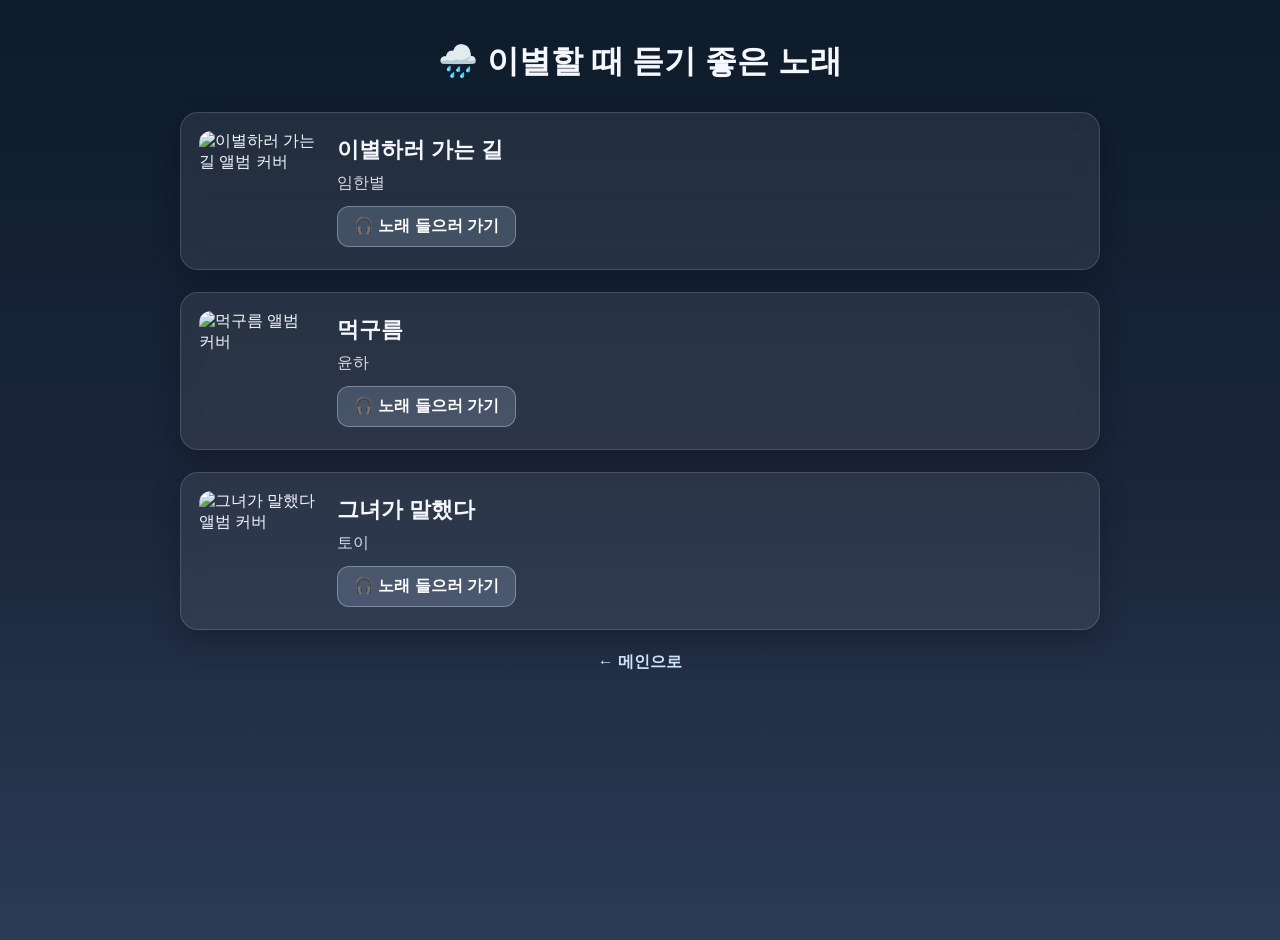
==== breakup.html @ b7f6bf1d "Add breakup.html with song recommendations" ====
<!DOCTYPE html>
<html lang="ko">
<head>
  <meta charset="UTF-8" />
  <meta name="viewport" content="width=device-width, initial-scale=1.0" />
  <title>이별할 때 듣기 좋은 노래</title>

  <link rel="stylesheet" href="style.css" />
  <link rel="stylesheet" as="style" crossorigin
    href="https://cdn.jsdelivr.net/gh/orioncactus/pretendard/dist/web/static/pretendard.css" />
</head>

<body class="page">
  <h1 class="page-title">🌧️ 이별할 때 듣기 좋은 노래</h1>

  <main class="song-list">

    <!-- 이별하러 가는 길 -->
    <div class="song-item">
      <img class="album" src="images/breakup1.jpg" alt="이별하러 가는 길 앨범 커버">
      <div class="info">
        <h2>이별하러 가는 길</h2>
        <p>임한별</p>
        <a class="go-btn" target="_blank"
           href="https://www.youtube.com/results?search_query=임한별+이별하러+가는+길">
          🎧 노래 들으러 가기
        </a>
      </div>
    </div>

    <!-- 먹구름 -->
    <div class="song-item">
      <img class="album" src="images/breakup2.jpg" alt="먹구름 앨범 커버">
      <div class="info">
        <h2>먹구름</h2>
        <p>윤하</p>
        <a class="go-btn" target="_blank"
           href="https://www.youtube.com/results?search_query=윤하+먹구름">
          🎧 노래 들으러 가기
        </a>
      </div>
    </div>

    <!-- 그녀가 말했다 -->
    <div class="song-item">
      <img class="album" src="images/breakup3.jpg" alt="그녀가 말했다 앨범 커버">
      <div class="info">
        <h2>그녀가 말했다</h2>
        <p>토이</p>
        <a class="go-btn" target="_blank"
           href="https://www.youtube.com/results?search_query=토이+그녀가+말했다">
          🎧 노래 들으러 가기
        </a>
      </div>
    </div>

  </main>

  <div class="nav">
    <a href="index.html">← 메인으로</a>
  </div>
</body>
</html>
---- style.css ----
* { box-sizing: border-box; }

body {
  margin: 0;
  font-family: "Pretendard", sans-serif;
  color: #f5f7ff;
}

/* 메인 배경 */
body.home {
  min-height: 100vh;
  background: radial-gradient(1200px 600px at 20% 10%, rgba(220,235,255,0.18), transparent 55%),
              radial-gradient(900px 500px at 80% 20%, rgba(200,220,255,0.14), transparent 60%),
              linear-gradient(180deg, #0d1b2a 0%, #1b263b 55%, #2b3b55 100%);
}

/* 서브페이지 배경 */
body.page {
  min-height: 100vh;
  background: linear-gradient(180deg, #0d1b2a 0%, #1b263b 55%, #2b3b55 100%);
}

.hero {
  width: min(920px, 90%);
  margin: 0 auto;
  padding: 56px 0 22px;
  text-align: center;
}
.hero-sub { margin: 0 0 10px; opacity: 0.85; letter-spacing: 1px; }
.hero-title { margin: 0; font-size: clamp(30px, 4vw, 44px); font-weight: 800; }
.hero-desc { margin: 14px 0 0; opacity: 0.8; }

/* 메인 4구역 */
.grid {
  width: min(920px, 90%);
  margin: 28px auto 44px;
  display: grid;
  grid-template-columns: repeat(2, 1fr);
  gap: 18px;
}
.scene-card {
  text-decoration: none;
  color: inherit;
  padding: 22px 22px 18px;
  border-radius: 18px;
  background: rgba(255,255,255,0.08);
  backdrop-filter: blur(10px);
  border: 1px solid rgba(220,235,255,0.18);
  box-shadow: 0 10px 32px rgba(0,0,0,0.25);
  transition: transform 0.25s, box-shadow 0.25s, background 0.25s;
}
.scene-card:hover {
  transform: translateY(-4px);
  box-shadow: 0 16px 44px rgba(0,0,0,0.35);
  background: rgba(255,255,255,0.12);
}
.scene-top { display: flex; align-items: center; gap: 10px; }
.scene-emoji { font-size: 22px; }
.scene-title { margin: 0; font-size: 20px; font-weight: 800; }
.scene-desc { margin: 12px 0 18px; opacity: 0.85; line-height: 1.4; }
.scene-btn {
  display: inline-block;
  padding: 8px 14px;
  border-radius: 12px;
  border: 1px solid rgba(220,235,255,0.35);
  background: rgba(200,220,255,0.16);
  font-weight: 700;
}
.scene-card.snow { box-shadow: 0 10px 32px rgba(180, 200, 255, 0.18); }
.scene-card.walk { box-shadow: 0 10px 32px rgba(170, 255, 220, 0.12); }
.scene-card.breakup { box-shadow: 0 10px 32px rgba(255, 190, 210, 0.10); }
.scene-card.summer { box-shadow: 0 10px 32px rgba(255, 230, 160, 0.10); }

/* 서브페이지 제목 */
.page-title {
  width: min(920px, 90%);
  margin: 40px auto 0;
  font-size: 32px;
  font-weight: 800;
  text-align: center;
}

/* 노래 카드 리스트 */
.song-list {
  width: min(920px, 90%);
  margin: 28px auto 22px;
  display: flex;
  flex-direction: column;
  gap: 22px;
}

.song-item {
  display: flex;
  align-items: center;
  gap: 18px;
  padding: 18px;
  border-radius: 18px;
  background: rgba(255,255,255,0.08);
  backdrop-filter: blur(10px);
  border: 1px solid rgba(220,235,255,0.16);
  box-shadow: 0 10px 28px rgba(0,0,0,0.22);
}

.album {
  width: 120px;
  height: 120px;
  border-radius: 12px;
  object-fit: cover;
  flex: 0 0 auto;
}

.info h2 { margin: 0; font-size: 22px; font-weight: 800; }
.info p { margin: 8px 0 12px; opacity: 0.85; }

.go-btn {
  display: inline-block;
  padding: 9px 16px;
  border-radius: 12px;
  border: 1px solid rgba(220,235,255,0.35);
  background: rgba(200,220,255,0.18);
  color: #fff;
  font-weight: 700;
  text-decoration: none;
}

.nav {
  width: min(920px, 90%);
  margin: 0 auto 60px;
  text-align: center;
}
.nav a { color: #cfe6ff; text-decoration: none; font-weight: 800; }

.footer { text-align: center; padding: 24px 0 34px; opacity: 0.7; font-size: 14px; }

@media (max-width: 720px) {
  .grid { grid-template-columns: 1fr; }
  .song-item { flex-direction: column; text-align: center; }
}
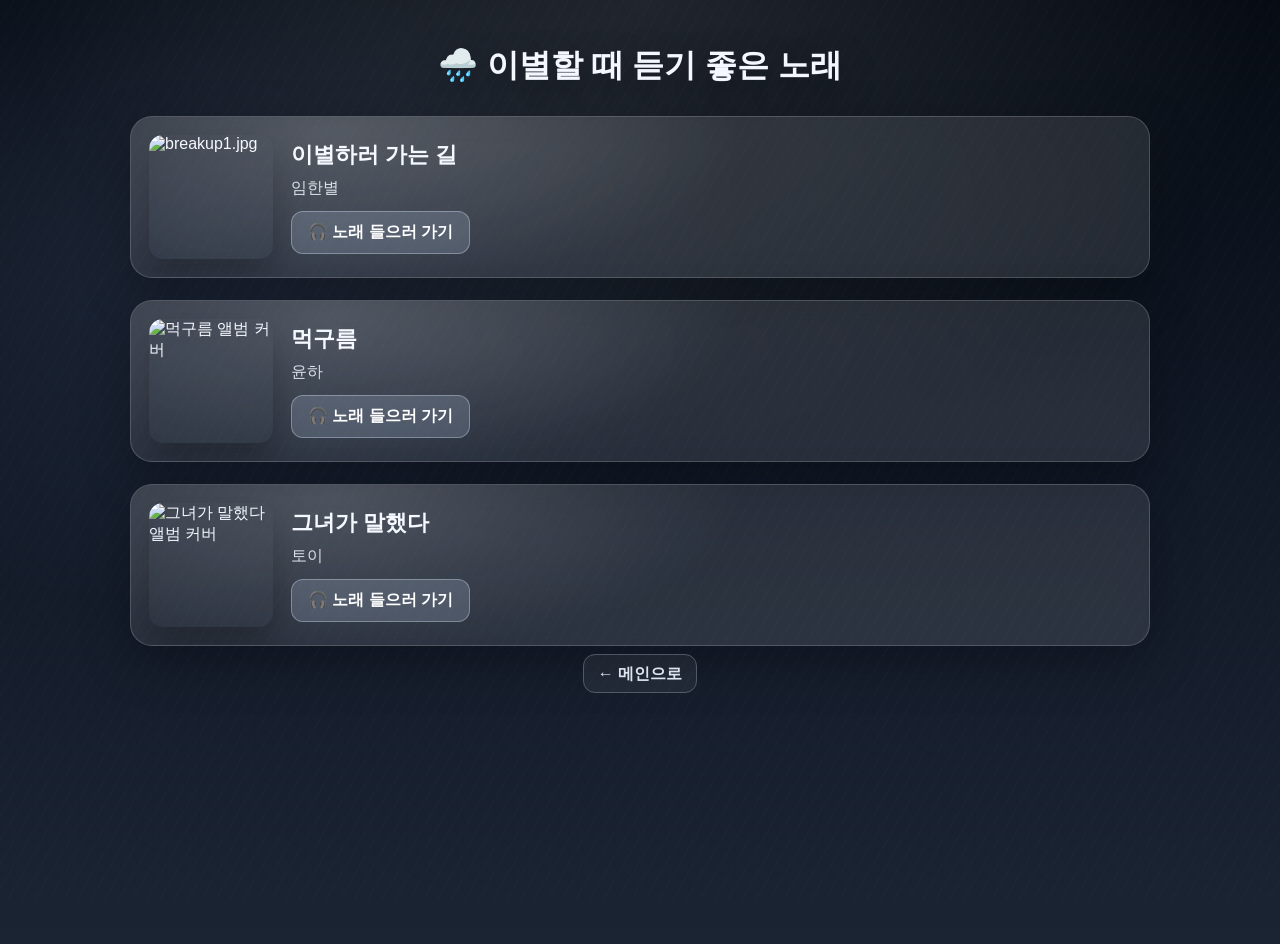
==== commit 857cf960: "Update alt text for album cover image" ====
--- a/breakup.html
+++ b/breakup.html
@@ -10,14 +10,14 @@
     href="https://cdn.jsdelivr.net/gh/orioncactus/pretendard/dist/web/static/pretendard.css" />
 </head>
 
-<body class="page">
+<body class="page page-breakup">
   <h1 class="page-title">🌧️ 이별할 때 듣기 좋은 노래</h1>
 
   <main class="song-list">
 
     <!-- 이별하러 가는 길 -->
     <div class="song-item">
-      <img class="album" src="images/breakup1.jpg" alt="이별하러 가는 길 앨범 커버">
+      <img class="album" src="images/breakup1.jpg" alt="breakup1.jpg">
       <div class="info">
         <h2>이별하러 가는 길</h2>
         <p>임한별</p>
--- a/style.css
+++ b/style.css
@@ -1,138 +1,366 @@
 * { box-sizing: border-box; }
-
-body {
-  margin: 0;
-  font-family: "Pretendard", sans-serif;
-  color: #f5f7ff;
-}
-
-/* 메인 배경 */
-body.home {
-  min-height: 100vh;
-  background: radial-gradient(1200px 600px at 20% 10%, rgba(220,235,255,0.18), transparent 55%),
-              radial-gradient(900px 500px at 80% 20%, rgba(200,220,255,0.14), transparent 60%),
-              linear-gradient(180deg, #0d1b2a 0%, #1b263b 55%, #2b3b55 100%);
-}
-
-/* 서브페이지 배경 */
-body.page {
-  min-height: 100vh;
-  background: linear-gradient(180deg, #0d1b2a 0%, #1b263b 55%, #2b3b55 100%);
-}
-
-.hero {
-  width: min(920px, 90%);
-  margin: 0 auto;
-  padding: 56px 0 22px;
-  text-align: center;
-}
-.hero-sub { margin: 0 0 10px; opacity: 0.85; letter-spacing: 1px; }
-.hero-title { margin: 0; font-size: clamp(30px, 4vw, 44px); font-weight: 800; }
-.hero-desc { margin: 14px 0 0; opacity: 0.8; }
-
-/* 메인 4구역 */
-.grid {
-  width: min(920px, 90%);
-  margin: 28px auto 44px;
-  display: grid;
-  grid-template-columns: repeat(2, 1fr);
-  gap: 18px;
-}
-.scene-card {
-  text-decoration: none;
-  color: inherit;
-  padding: 22px 22px 18px;
-  border-radius: 18px;
+:root{
+  --text:#f5f7ff;
+  --card-bg: rgba(255,255,255,0.10);
+  --card-bd: rgba(255,255,255,0.18);
+  --shadow: 0 16px 50px rgba(0,0,0,0.30);
+}
+
+body{
+  margin:0;
+  font-family:"Pretendard", sans-serif;
+  color:var(--text);
+  overflow-x:hidden;
+}
+
+/* =========================
+   HOME (메인) 더 예쁘게
+========================= */
+body.home{
+  min-height:100vh;
+  background:
+    radial-gradient(1100px 680px at 15% 10%, rgba(255,255,255,0.18), transparent 55%),
+    radial-gradient(900px 650px at 85% 10%, rgba(140,220,255,0.16), transparent 60%),
+    radial-gradient(900px 700px at 50% 115%, rgba(255,220,160,0.10), transparent 70%),
+    linear-gradient(180deg, #061120 0%, #0f223a 55%, #1b2f51 100%);
+  position:relative;
+}
+
+body.home::after{
+  content:"";
+  position:fixed;
+  inset:0;
+  pointer-events:none;
+  background:
+    radial-gradient(circle, rgba(255,255,255,0.18) 1px, transparent 1.8px);
+  background-size: 140px 140px;
+  opacity:0.14;
+}
+
+.hero{
+  width:min(1020px, 92%);
+  margin:0 auto;
+  padding:64px 0 26px;
+  text-align:center;
+}
+.hero-sub{
+  margin:0 0 10px;
+  opacity:.86;
+  letter-spacing:1px;
+}
+.hero-title{
+  margin:0;
+  font-size:clamp(34px, 4.6vw, 56px);
+  font-weight:900;
+  line-height:1.06;
+  letter-spacing:-0.6px;
+  text-shadow:0 12px 36px rgba(0,0,0,0.42);
+}
+.hero-desc{
+  margin:14px 0 0;
+  opacity:.82;
+  font-size:16px;
+}
+
+.grid{
+  width:min(1020px, 92%);
+  margin:24px auto 58px;
+  display:grid;
+  grid-template-columns:repeat(2, 1fr);
+  gap:18px;
+}
+
+.scene-card{
+  text-decoration:none;
+  color:inherit;
+  padding:22px 22px 18px;
+  border-radius:22px;
   background: rgba(255,255,255,0.08);
+  border:1px solid rgba(220,235,255,0.18);
+  backdrop-filter: blur(12px);
+  box-shadow: 0 14px 44px rgba(0,0,0,0.28);
+  transition: transform .25s ease, background .25s ease, box-shadow .25s ease;
+  position:relative;
+  overflow:hidden;
+  min-height:170px;
+}
+
+.scene-card::before{
+  content:"";
+  position:absolute;
+  inset:-2px;
+  background: radial-gradient(520px 240px at 20% 15%, rgba(255,255,255,0.18), transparent 60%);
+  pointer-events:none;
+}
+
+.scene-card:hover{
+  transform: translateY(-6px);
+  background: rgba(255,255,255,0.12);
+  box-shadow: 0 20px 60px rgba(0,0,0,0.38);
+}
+
+.scene-top{ display:flex; align-items:center; gap:10px; }
+.scene-emoji{ font-size:22px; }
+.scene-title{ margin:0; font-size:20px; font-weight:900; }
+.scene-desc{ margin:12px 0 18px; opacity:.86; line-height:1.45; }
+.scene-btn{
+  display:inline-block;
+  padding:9px 14px;
+  border-radius:12px;
+  font-weight:900;
+  border:1px solid rgba(220,235,255,0.35);
+  background: rgba(200,220,255,0.16);
+}
+
+/* 카드 배경 미리보기 무드 */
+.scene-card.snow::after{
+  content:"";
+  position:absolute; inset:0;
+  background:
+    radial-gradient(700px 260px at 20% 10%, rgba(220,240,255,0.22), transparent 60%),
+    radial-gradient(circle, rgba(255,255,255,0.28) 1px, transparent 1.6px);
+  background-size:auto, 120px 120px;
+  opacity:.30;
+  pointer-events:none;
+}
+.scene-card.walk::after{
+  content:"";
+  position:absolute; inset:0;
+  background:
+    radial-gradient(700px 260px at 20% 10%, rgba(180,255,220,0.20), transparent 60%),
+    radial-gradient(700px 260px at 80% 20%, rgba(255,255,255,0.12), transparent 65%);
+  opacity:.30;
+  pointer-events:none;
+}
+.scene-card.breakup::after{
+  content:"";
+  position:absolute; inset:0;
+  background:
+    radial-gradient(700px 260px at 50% 10%, rgba(255,255,255,0.10), transparent 65%),
+    linear-gradient(180deg, rgba(255,255,255,0.08), rgba(0,0,0,0.10));
+  opacity:.33;
+  pointer-events:none;
+}
+.scene-card.summer::after{
+  content:"";
+  position:absolute; inset:0;
+  background:
+    radial-gradient(700px 280px at 70% 10%, rgba(255,240,190,0.20), transparent 65%),
+    radial-gradient(700px 260px at 20% 15%, rgba(160,230,255,0.12), transparent 65%);
+  opacity:.30;
+  pointer-events:none;
+}
+
+.footer{
+  text-align:center;
+  padding:26px 0 36px;
+  opacity:.72;
+  font-size:14px;
+}
+
+/* =========================
+   SUBPAGES 공통
+========================= */
+body.page{
+  min-height:100vh;
+  position:relative;
+}
+
+.page-wrap{
+  width:min(1020px, 92%);
+  margin:0 auto;
+}
+
+.page-title{
+  margin:44px auto 0;
+  font-size:32px;
+  font-weight:900;
+  text-align:center;
+  text-shadow:0 12px 36px rgba(0,0,0,0.42);
+}
+
+.page-sub{
+  margin:14px auto 0;
+  text-align:center;
+  opacity:.82;
+  line-height:1.6;
+}
+
+.song-list{
+  width:min(1020px, 92%);
+  margin:28px auto 18px;
+  display:flex;
+  flex-direction:column;
+  gap:22px;
+}
+
+.song-item{
+  display:flex;
+  align-items:center;
+  gap:18px;
+  padding:18px;
+  border-radius:22px;
+  background: var(--card-bg);
+  border:1px solid var(--card-bd);
+  backdrop-filter: blur(12px);
+  box-shadow: var(--shadow);
+  position:relative;
+  overflow:hidden;
+}
+
+.song-item::before{
+  content:"";
+  position:absolute; inset:-2px;
+  background: radial-gradient(680px 260px at 20% 10%, rgba(255,255,255,0.16), transparent 60%);
+  pointer-events:none;
+}
+
+.album{
+  width:124px; height:124px;
+  border-radius:14px;
+  object-fit:cover;
+  flex:0 0 auto;
+  box-shadow: 0 14px 34px rgba(0,0,0,0.34);
+}
+
+.info h2{ margin:0; font-size:22px; font-weight:900; }
+.info p{ margin:8px 0 12px; opacity:.86; }
+
+.go-btn{
+  display:inline-block;
+  padding:10px 16px;
+  border-radius:12px;
+  border:1px solid rgba(220,235,255,0.35);
+  background: rgba(200,220,255,0.18);
+  color:#fff;
+  font-weight:900;
+  text-decoration:none;
+  transition: transform .2s ease, background .2s ease, box-shadow .2s ease;
+}
+.go-btn:hover{
+  transform: translateY(-2px);
+  background: rgba(220,235,255,0.28);
+  box-shadow: 0 0 14px rgba(220,235,255,0.35);
+}
+
+.nav{
+  width:min(1020px, 92%);
+  margin:0 auto 64px;
+  text-align:center;
+}
+.nav a{
+  color: rgba(235,245,255,0.92);
+  text-decoration:none;
+  font-weight:900;
+  padding:10px 14px;
+  border-radius:12px;
+  border:1px solid rgba(220,235,255,0.25);
+  background: rgba(255,255,255,0.06);
   backdrop-filter: blur(10px);
-  border: 1px solid rgba(220,235,255,0.18);
-  box-shadow: 0 10px 32px rgba(0,0,0,0.25);
-  transition: transform 0.25s, box-shadow 0.25s, background 0.25s;
-}
-.scene-card:hover {
-  transform: translateY(-4px);
-  box-shadow: 0 16px 44px rgba(0,0,0,0.35);
-  background: rgba(255,255,255,0.12);
-}
-.scene-top { display: flex; align-items: center; gap: 10px; }
-.scene-emoji { font-size: 22px; }
-.scene-title { margin: 0; font-size: 20px; font-weight: 800; }
-.scene-desc { margin: 12px 0 18px; opacity: 0.85; line-height: 1.4; }
-.scene-btn {
-  display: inline-block;
-  padding: 8px 14px;
-  border-radius: 12px;
-  border: 1px solid rgba(220,235,255,0.35);
-  background: rgba(200,220,255,0.16);
-  font-weight: 700;
-}
-.scene-card.snow { box-shadow: 0 10px 32px rgba(180, 200, 255, 0.18); }
-.scene-card.walk { box-shadow: 0 10px 32px rgba(170, 255, 220, 0.12); }
-.scene-card.breakup { box-shadow: 0 10px 32px rgba(255, 190, 210, 0.10); }
-.scene-card.summer { box-shadow: 0 10px 32px rgba(255, 230, 160, 0.10); }
-
-/* 서브페이지 제목 */
-.page-title {
-  width: min(920px, 90%);
-  margin: 40px auto 0;
-  font-size: 32px;
-  font-weight: 800;
-  text-align: center;
-}
-
-/* 노래 카드 리스트 */
-.song-list {
-  width: min(920px, 90%);
-  margin: 28px auto 22px;
-  display: flex;
-  flex-direction: column;
-  gap: 22px;
-}
-
-.song-item {
-  display: flex;
-  align-items: center;
-  gap: 18px;
-  padding: 18px;
-  border-radius: 18px;
-  background: rgba(255,255,255,0.08);
-  backdrop-filter: blur(10px);
-  border: 1px solid rgba(220,235,255,0.16);
-  box-shadow: 0 10px 28px rgba(0,0,0,0.22);
-}
-
-.album {
-  width: 120px;
-  height: 120px;
-  border-radius: 12px;
-  object-fit: cover;
-  flex: 0 0 auto;
-}
-
-.info h2 { margin: 0; font-size: 22px; font-weight: 800; }
-.info p { margin: 8px 0 12px; opacity: 0.85; }
-
-.go-btn {
-  display: inline-block;
-  padding: 9px 16px;
-  border-radius: 12px;
-  border: 1px solid rgba(220,235,255,0.35);
-  background: rgba(200,220,255,0.18);
-  color: #fff;
-  font-weight: 700;
-  text-decoration: none;
-}
-
-.nav {
-  width: min(920px, 90%);
-  margin: 0 auto 60px;
-  text-align: center;
-}
-.nav a { color: #cfe6ff; text-decoration: none; font-weight: 800; }
-
-.footer { text-align: center; padding: 24px 0 34px; opacity: 0.7; font-size: 14px; }
-
-@media (max-width: 720px) {
-  .grid { grid-template-columns: 1fr; }
-  .song-item { flex-direction: column; text-align: center; }
-}
+}
+
+/* =========================
+   상황별 배경 + 애니메이션
+========================= */
+
+/* ❄️ 유럽 겨울 느낌(눈) */
+body.page-snow{
+  background:
+    radial-gradient(950px 650px at 30% 0%, rgba(220,240,255,0.22), transparent 60%),
+    radial-gradient(850px 520px at 85% 18%, rgba(170,210,255,0.14), transparent 60%),
+    linear-gradient(180deg, #06101e 0%, #0e1b2f 55%, #1a2b46 100%);
+}
+body.page-snow::after{
+  content:"";
+  position:fixed; inset:0;
+  pointer-events:none;
+  background-image:
+    radial-gradient(circle, rgba(255,255,255,0.55) 1px, transparent 1.8px),
+    radial-gradient(circle, rgba(255,255,255,0.30) 1px, transparent 2px);
+  background-size: 120px 120px, 180px 180px;
+  background-position: 0 0, 40px 60px;
+  opacity:0.45;
+  animation: snowDrift 10s linear infinite;
+}
+@keyframes snowDrift{
+  0%{ transform: translateY(-20px); }
+  100%{ transform: translateY(120px); }
+}
+
+/* 🚶‍♀️ 화창한 산책(햇살 + 초록) */
+body.page-walk{
+  background:
+    radial-gradient(980px 680px at 20% 0%, rgba(255,255,255,0.20), transparent 58%),
+    radial-gradient(900px 650px at 80% 10%, rgba(180,255,220,0.18), transparent 62%),
+    linear-gradient(180deg, #072333 0%, #0f4b40 48%, #1f6a3f 100%);
+}
+body.page-walk::after{
+  content:"";
+  position:fixed; inset:0;
+  pointer-events:none;
+  background:
+    radial-gradient(900px 500px at 75% 5%, rgba(255,255,255,0.14), transparent 65%),
+    linear-gradient(120deg, rgba(255,255,255,0.00), rgba(255,255,255,0.08), rgba(255,255,255,0.00));
+  opacity:0.55;
+  animation: sunSweep 7s ease-in-out infinite;
+}
+@keyframes sunSweep{
+  0%,100%{ transform: translateX(-12%); }
+  50%{ transform: translateX(12%); }
+}
+
+/* 🌧️ 이별(비) */
+body.page-breakup{
+  background:
+    radial-gradient(1000px 720px at 50% 0%, rgba(255,255,255,0.10), transparent 62%),
+    radial-gradient(900px 600px at 15% 25%, rgba(160,190,255,0.10), transparent 62%),
+    linear-gradient(180deg, #070c14 0%, #121a28 55%, #1b2433 100%);
+}
+body.page-breakup::after{
+  content:"";
+  position:fixed; inset:0;
+  pointer-events:none;
+  background:
+    repeating-linear-gradient(
+      120deg,
+      rgba(255,255,255,0.10) 0px,
+      rgba(255,255,255,0.10) 1px,
+      transparent 1px,
+      transparent 12px
+    );
+  opacity:0.18;
+  animation: rainFall 0.9s linear infinite;
+}
+@keyframes rainFall{
+  0%{ transform: translateY(-30px); }
+  100%{ transform: translateY(120px); }
+}
+
+/* 🌴 더울 때(여름 햇빛/헤이즈) */
+body.page-summer{
+  background:
+    radial-gradient(980px 680px at 20% 0%, rgba(255,255,255,0.22), transparent 58%),
+    radial-gradient(900px 650px at 80% 15%, rgba(255,230,160,0.20), transparent 62%),
+    linear-gradient(180deg, #05213a 0%, #0a4666 50%, #1a7a78 100%);
+}
+body.page-summer::after{
+  content:"";
+  position:fixed; inset:0;
+  pointer-events:none;
+  background:
+    radial-gradient(900px 520px at 70% 6%, rgba(255,240,190,0.20), transparent 65%),
+    radial-gradient(500px 260px at 72% 9%, rgba(255,255,255,0.10), transparent 70%);
+  opacity:0.75;
+  animation: heatHaze 6s ease-in-out infinite;
+}
+@keyframes heatHaze{
+  0%,100%{ transform: translateY(0px) scale(1); filter: blur(0px); }
+  50%{ transform: translateY(-6px) scale(1.01); filter: blur(0.6px); }
+}
+
+/* 모바일 */
+@media (max-width: 720px){
+  .grid{ grid-template-columns:1fr; }
+  .song-item{ flex-direction:column; text-align:center; }
+  .album{ width:140px; height:140px; }
+}
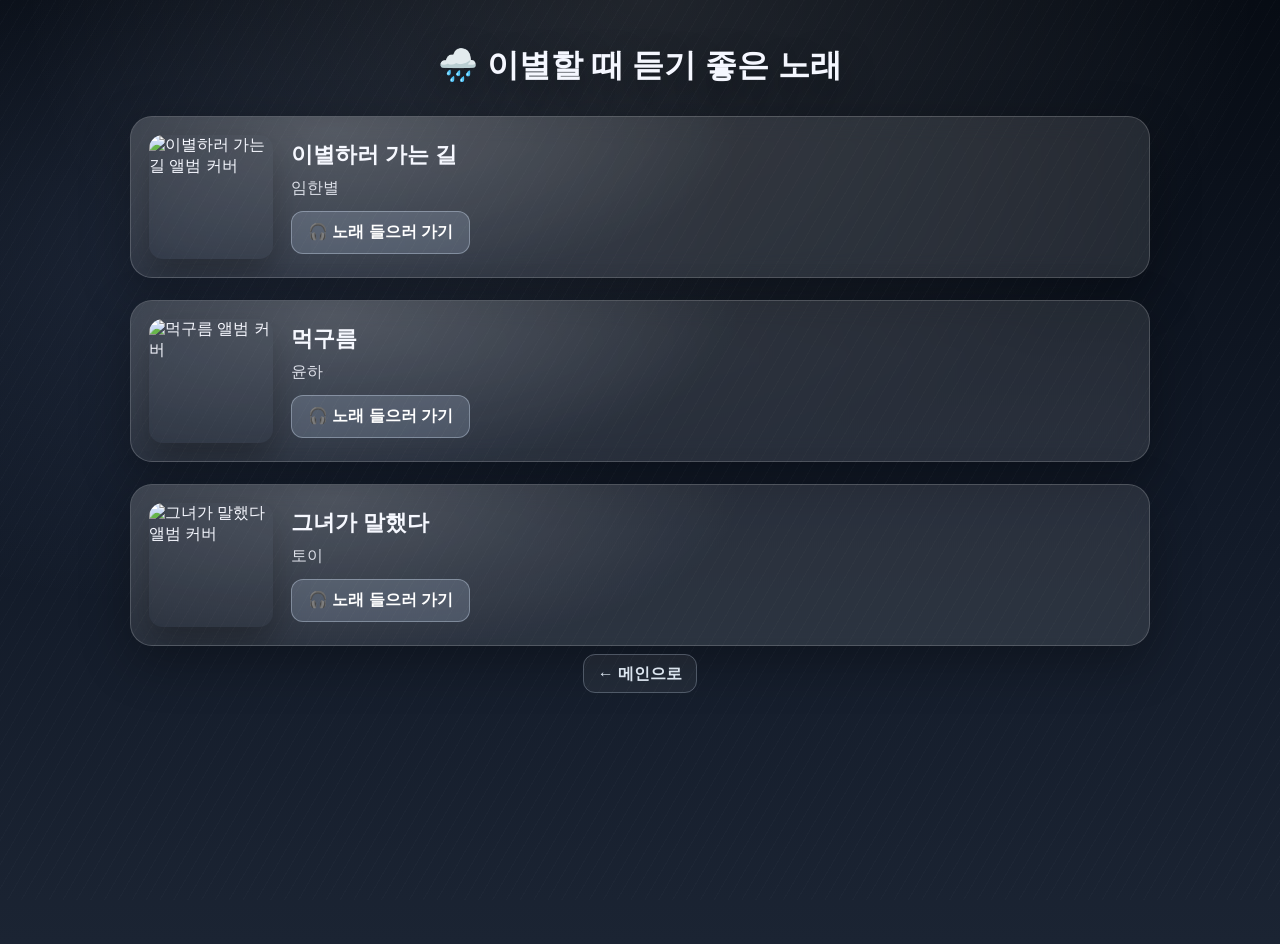
==== commit cf0e441b: "Update alt text for breakup album image" ====
--- a/breakup.html
+++ b/breakup.html
@@ -17,7 +17,7 @@
 
     <!-- 이별하러 가는 길 -->
     <div class="song-item">
-      <img class="album" src="images/breakup1.jpg" alt="breakup1.jpg">
+      <img class="album" src="images/breakup1.jpg" alt="이별하러 가는 길 앨범 커버">
       <div class="info">
         <h2>이별하러 가는 길</h2>
         <p>임한별</p>
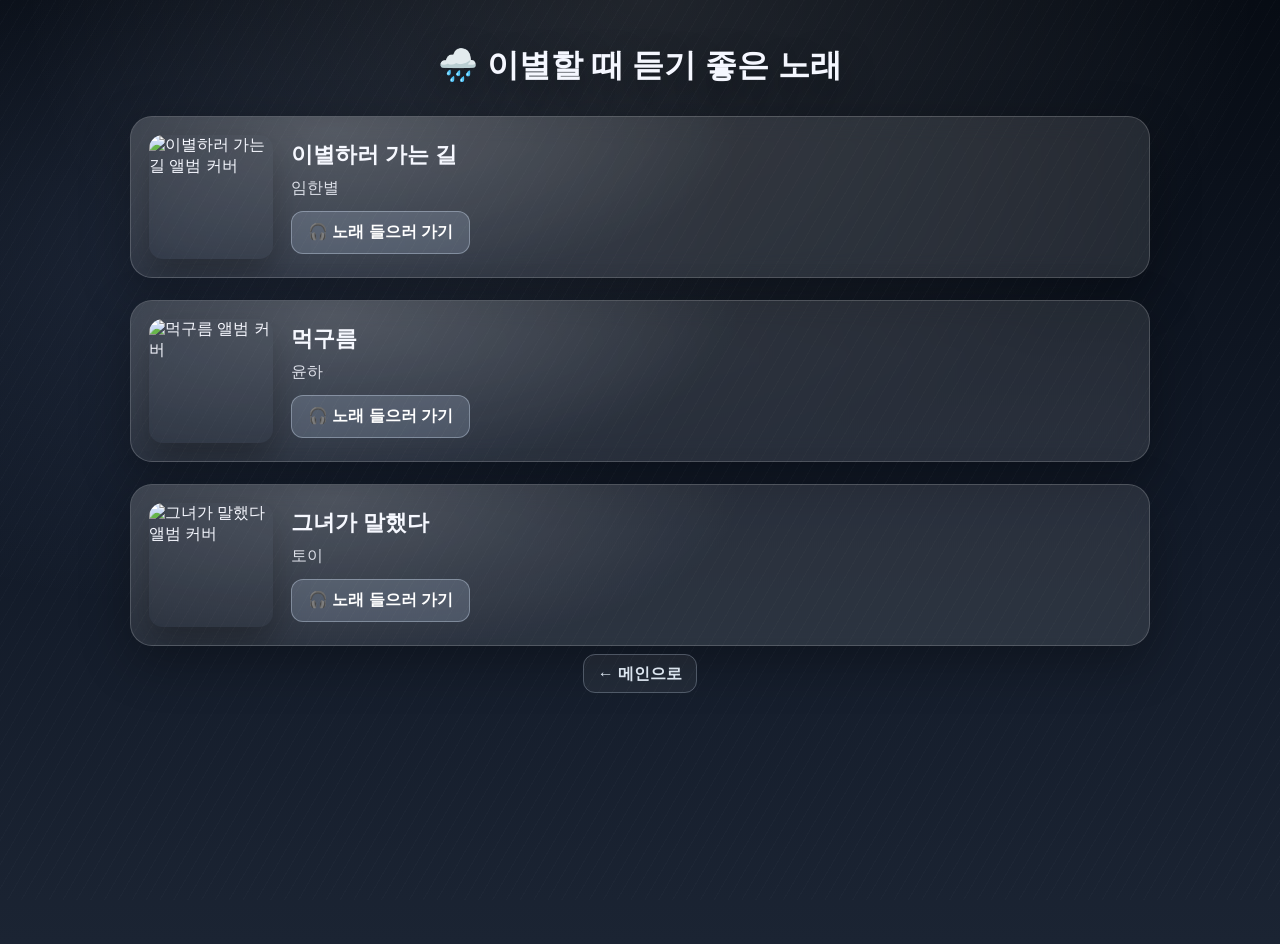
==== commit a898edc3: "Update YouTube link for breakup song" ====
--- a/breakup.html
+++ b/breakup.html
@@ -22,7 +22,7 @@
         <h2>이별하러 가는 길</h2>
         <p>임한별</p>
         <a class="go-btn" target="_blank"
-           href="https://www.youtube.com/results?search_query=임한별+이별하러+가는+길">
+           href="https://www.youtube.com/watch?v=jT27daayn_k=임한별+이별하러+가는+길">
           🎧 노래 들으러 가기
         </a>
       </div>
